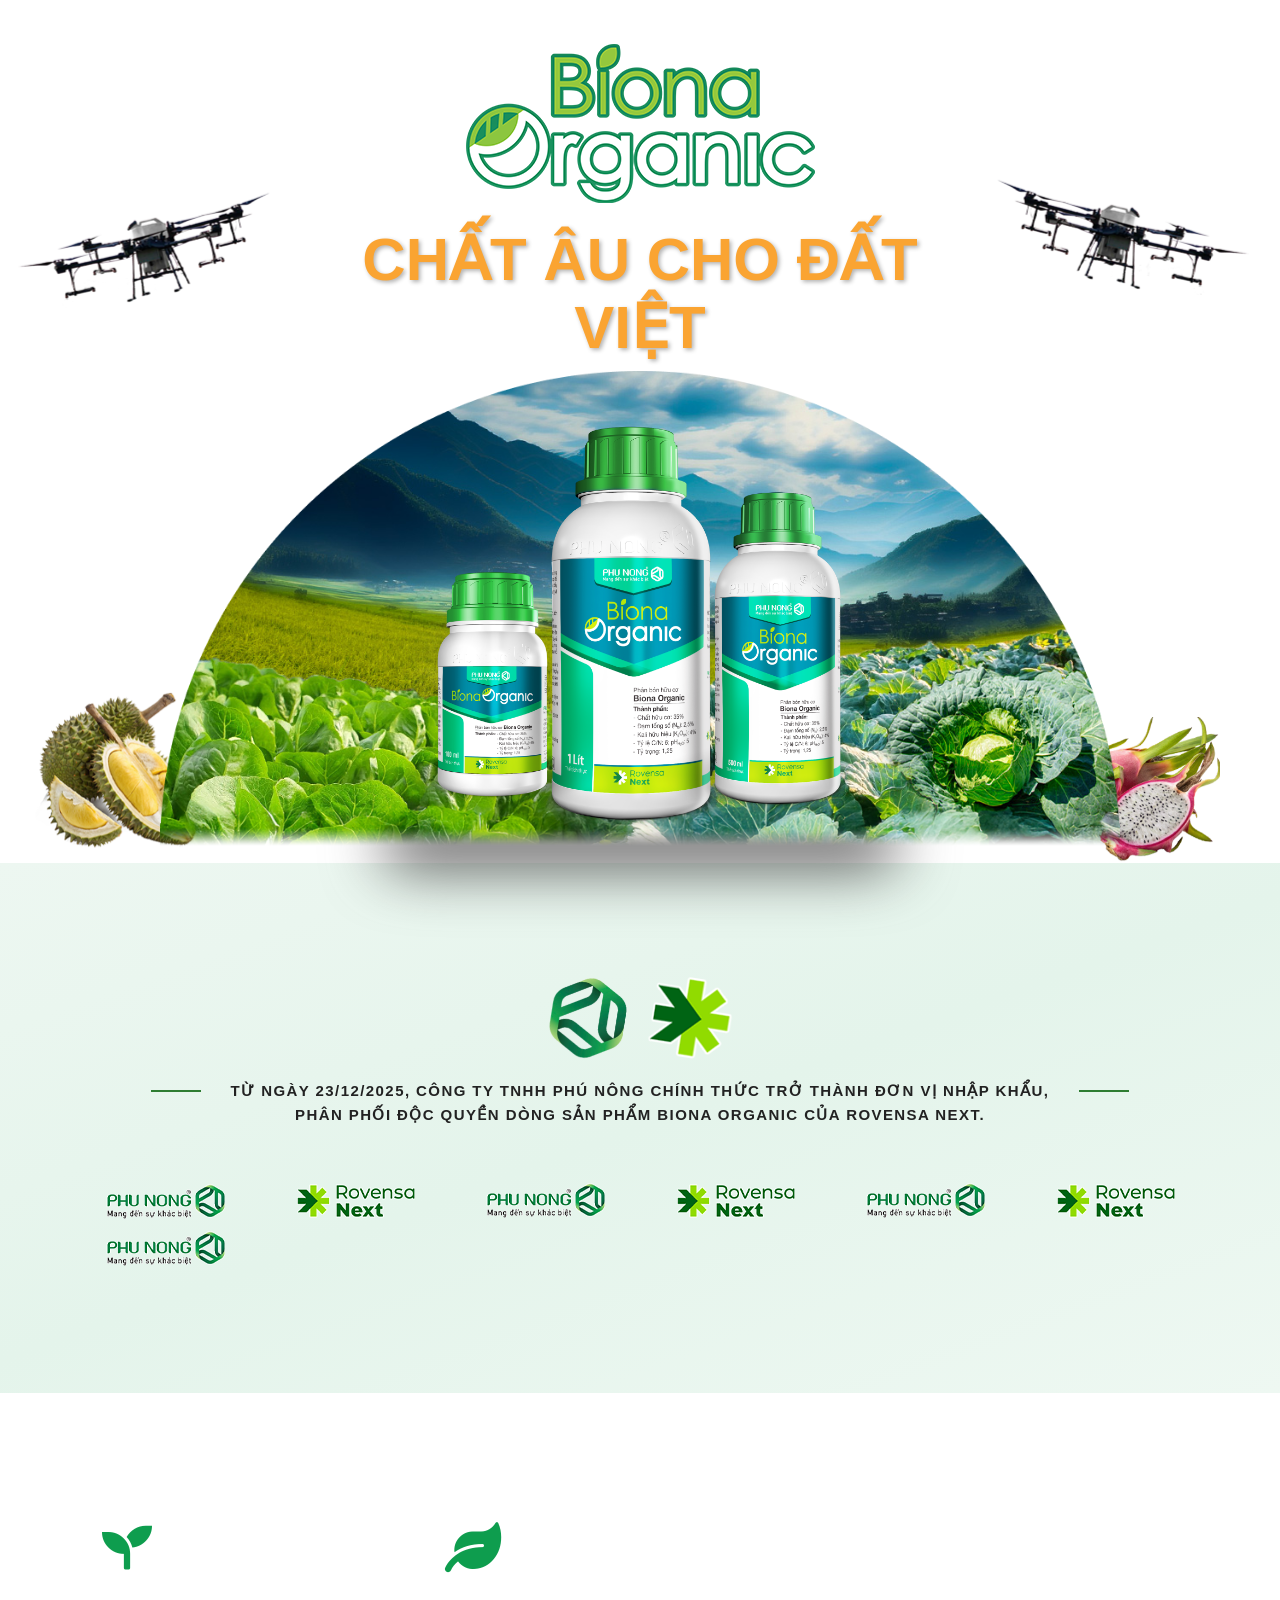
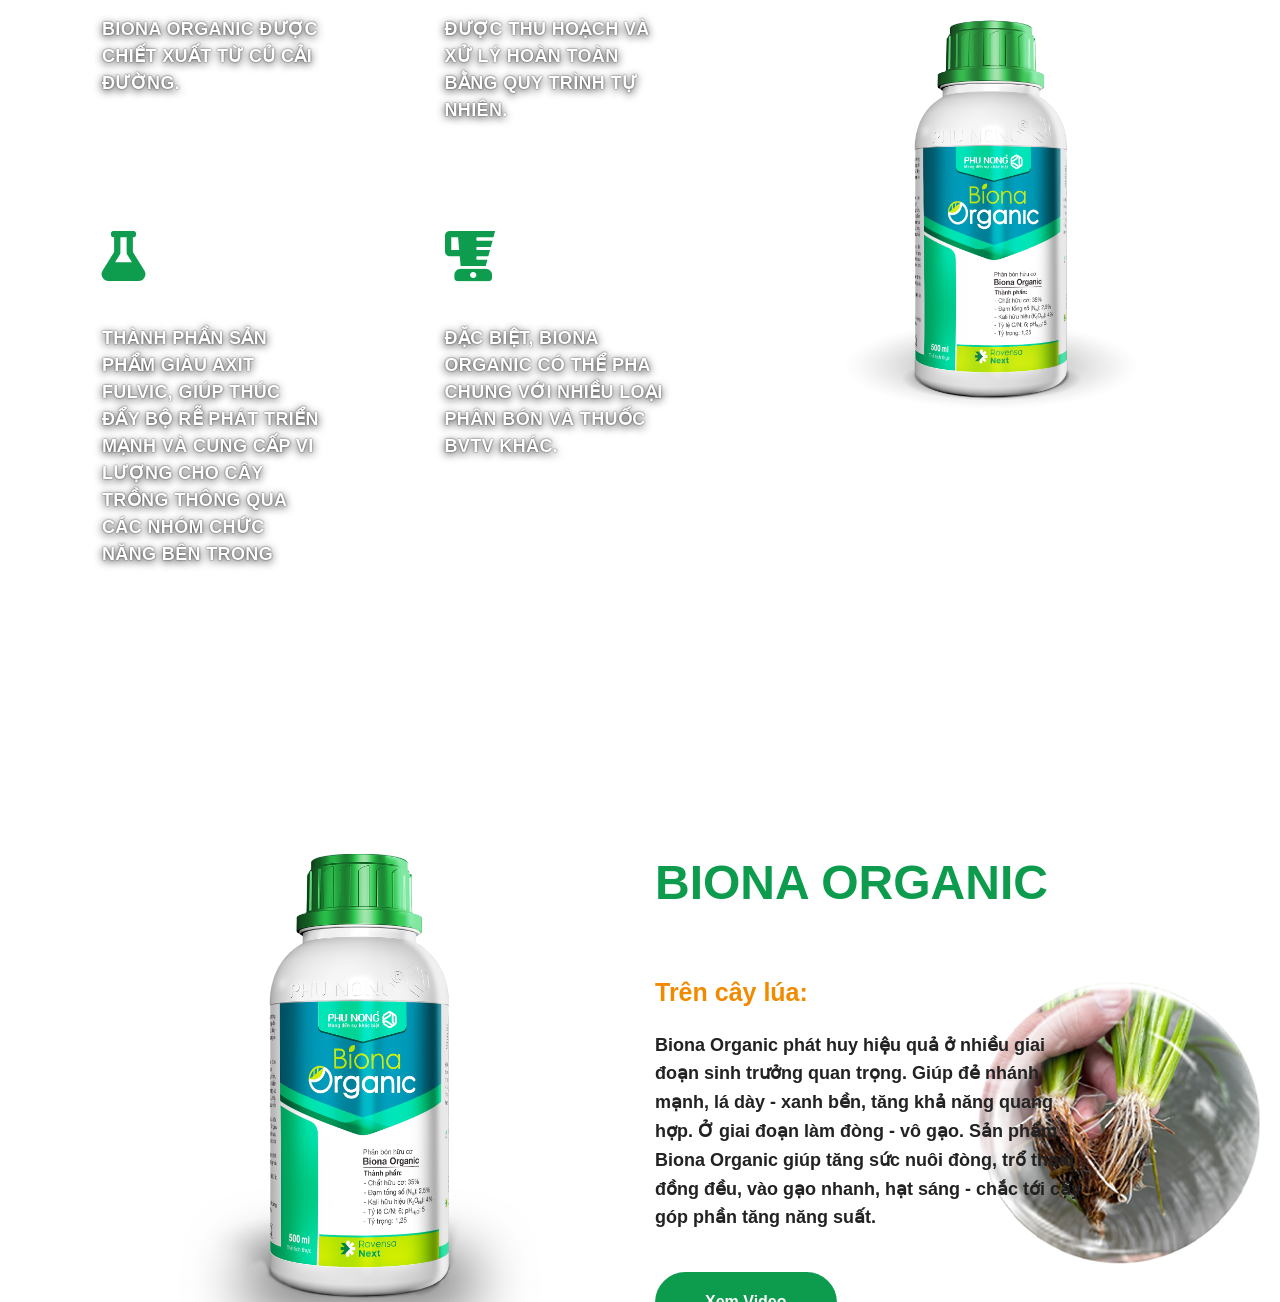
==== index.html @ 2aa94a80 "first commit" ====
<html xmlns="http://www.w3.org/1999/xhtml" lang="en">

<head>
	<meta http-equiv="Content-Type" content="text/html; charset=utf-8" />
	<meta name="description" content="HTTrack is an easy-to-use website mirror utility. It allows you to download a World Wide website from the Internet to a local directory,building recursively all structures, getting html, images, and other files from the server to your computer. Links are rebuiltrelatively so that you can freely browse to the local site (works with any browser). You can mirror several sites together so that you can jump from one toanother. You can, also, update an existing mirror site, or resume an interrupted download. The robot is fully configurable, with an integrated help" />
	<meta name="keywords" content="httrack, HTTRACK, HTTrack, winhttrack, WINHTTRACK, WinHTTrack, offline browser, web mirror utility, aspirateur web, surf offline, web capture, www mirror utility, browse offline, local  site builder, website mirroring, aspirateur www, internet grabber, capture de site web, internet tool, hors connexion, unix, dos, windows 95, windows 98, solaris, ibm580, AIX 4.0, HTS, HTGet, web aspirator, web aspirateur, libre, GPL, GNU, free software" />
	<title>Local index - HTTrack Website Copier</title>
  <!-- Mirror and index made by HTTrack Website Copier/3.49-2 [XR&CO'2014] -->
	<style type="text/css">
	<!--

body {
	margin: 0;  padding: 0;  margin-bottom: 15px;  margin-top: 8px;
	background: #77b;
}
body, td {
	font: 14px "Trebuchet MS", Verdana, Arial, Helvetica, sans-serif;
	}

#subTitle {
	background: #000;  color: #fff;  padding: 4px;  font-weight: bold; 
	}

#siteNavigation a, #siteNavigation .current {
	font-weight: bold;  color: #448;
	}
#siteNavigation a:link    { text-decoration: none; }
#siteNavigation a:visited { text-decoration: none; }

#siteNavigation .current { background-color: #ccd; }

#siteNavigation a:hover   { text-decoration: none;  background-color: #fff;  color: #000; }
#siteNavigation a:active  { text-decoration: none;  background-color: #ccc; }


a:link    { text-decoration: underline;  color: #00f; }
a:visited { text-decoration: underline;  color: #000; }
a:hover   { text-decoration: underline;  color: #c00; }
a:active  { text-decoration: underline; }

#pageContent {
	clear: both;
	border-bottom: 6px solid #000;
	padding: 10px;  padding-top: 20px;
	line-height: 1.65em;
	background-image: url(backblue.gif);
	background-repeat: no-repeat;
	background-position: top right;
	}

#pageContent, #siteNavigation {
	background-color: #ccd;
	}


.imgLeft  { float: left;   margin-right: 10px;  margin-bottom: 10px; }
.imgRight { float: right;  margin-left: 10px;   margin-bottom: 10px; }

hr { height: 1px;  color: #000;  background-color: #000;  margin-bottom: 15px; }

h1 { margin: 0;  font-weight: bold;  font-size: 2em; }
h2 { margin: 0;  font-weight: bold;  font-size: 1.6em; }
h3 { margin: 0;  font-weight: bold;  font-size: 1.3em; }
h4 { margin: 0;  font-weight: bold;  font-size: 1.18em; }

.blak { background-color: #000; }
.hide { display: none; }
.tableWidth { min-width: 400px; }

.tblRegular       { border-collapse: collapse; }
.tblRegular td    { padding: 6px;  background-image: url(fade.gif);  border: 2px solid #99c; }
.tblHeaderColor, .tblHeaderColor td { background: #99c; }
.tblNoBorder td   { border: 0; }


// -->
</style>

</head>

<table width="76%" border="0" align="center" cellspacing="0" cellpadding="3" class="tableWidth">
	<tr>
	<td id="subTitle">HTTrack Website Copier - Open Source offline browser</td>
	</tr>
</table>
<table width="76%" border="0" align="center" cellspacing="0" cellpadding="0" class="tableWidth">
<tr class="blak">
<td>
	<table width="100%" border="0" align="center" cellspacing="1" cellpadding="0">
	<tr>
	<td colspan="6"> 
		<table width="100%" border="0" align="center" cellspacing="0" cellpadding="10">
		<tr> 
		<td id="pageContent"> 
<!-- ==================== End prologue ==================== -->

	<meta name="generator" content="HTTrack Website Copier/3.x">
	<TITLE>Local index - HTTrack</TITLE>
</HEAD>
<BODY>
<H1 ALIGN=Center>Index of locally available sites:</H1>
	<TABLE BORDER="0" WIDTH="100%" CELLSPACING="1" CELLPADDING="0">
		<TR>
			<TD BACKGROUND="fade.gif">
				&middot;
					<A HREF="themegenix.net/html/suxnix/index.html">
						Suxnix - Health Supplement Landing Page
					</A>		
			</TD>
		</TR>
	</TABLE>
	<BR>
	<BR>
	<BR>
  	<H6 ALIGN="RIGHT">
	<I>Mirror and index made by HTTrack Website Copier [XR&amp;CO'2008]</I>
	</H6>
	<!-- Mirror and index made by HTTrack Website Copier/3.49-2 [XR&CO'2014] -->
	<!-- Thanks for using HTTrack Website Copier! -->
	<meta HTTP-EQUIV="Refresh" CONTENT="0; URL=themegenix.net/html/suxnix/index.html">


<!-- ==================== Start epilogue ==================== -->
		</td>
		</tr>
		</table>
	</td>
	</tr>
	</table>
</td>
</tr>
</table>

<table width="76%" border="0" align="center" valign="bottom" cellspacing="0" cellpadding="0">
	<tr>
	<td id="footer"><small>&copy; 2008 Xavier Roche & other contributors - Web Design: Leto Kauler.</small></td>
	</tr>
</table>

</body>

</html>
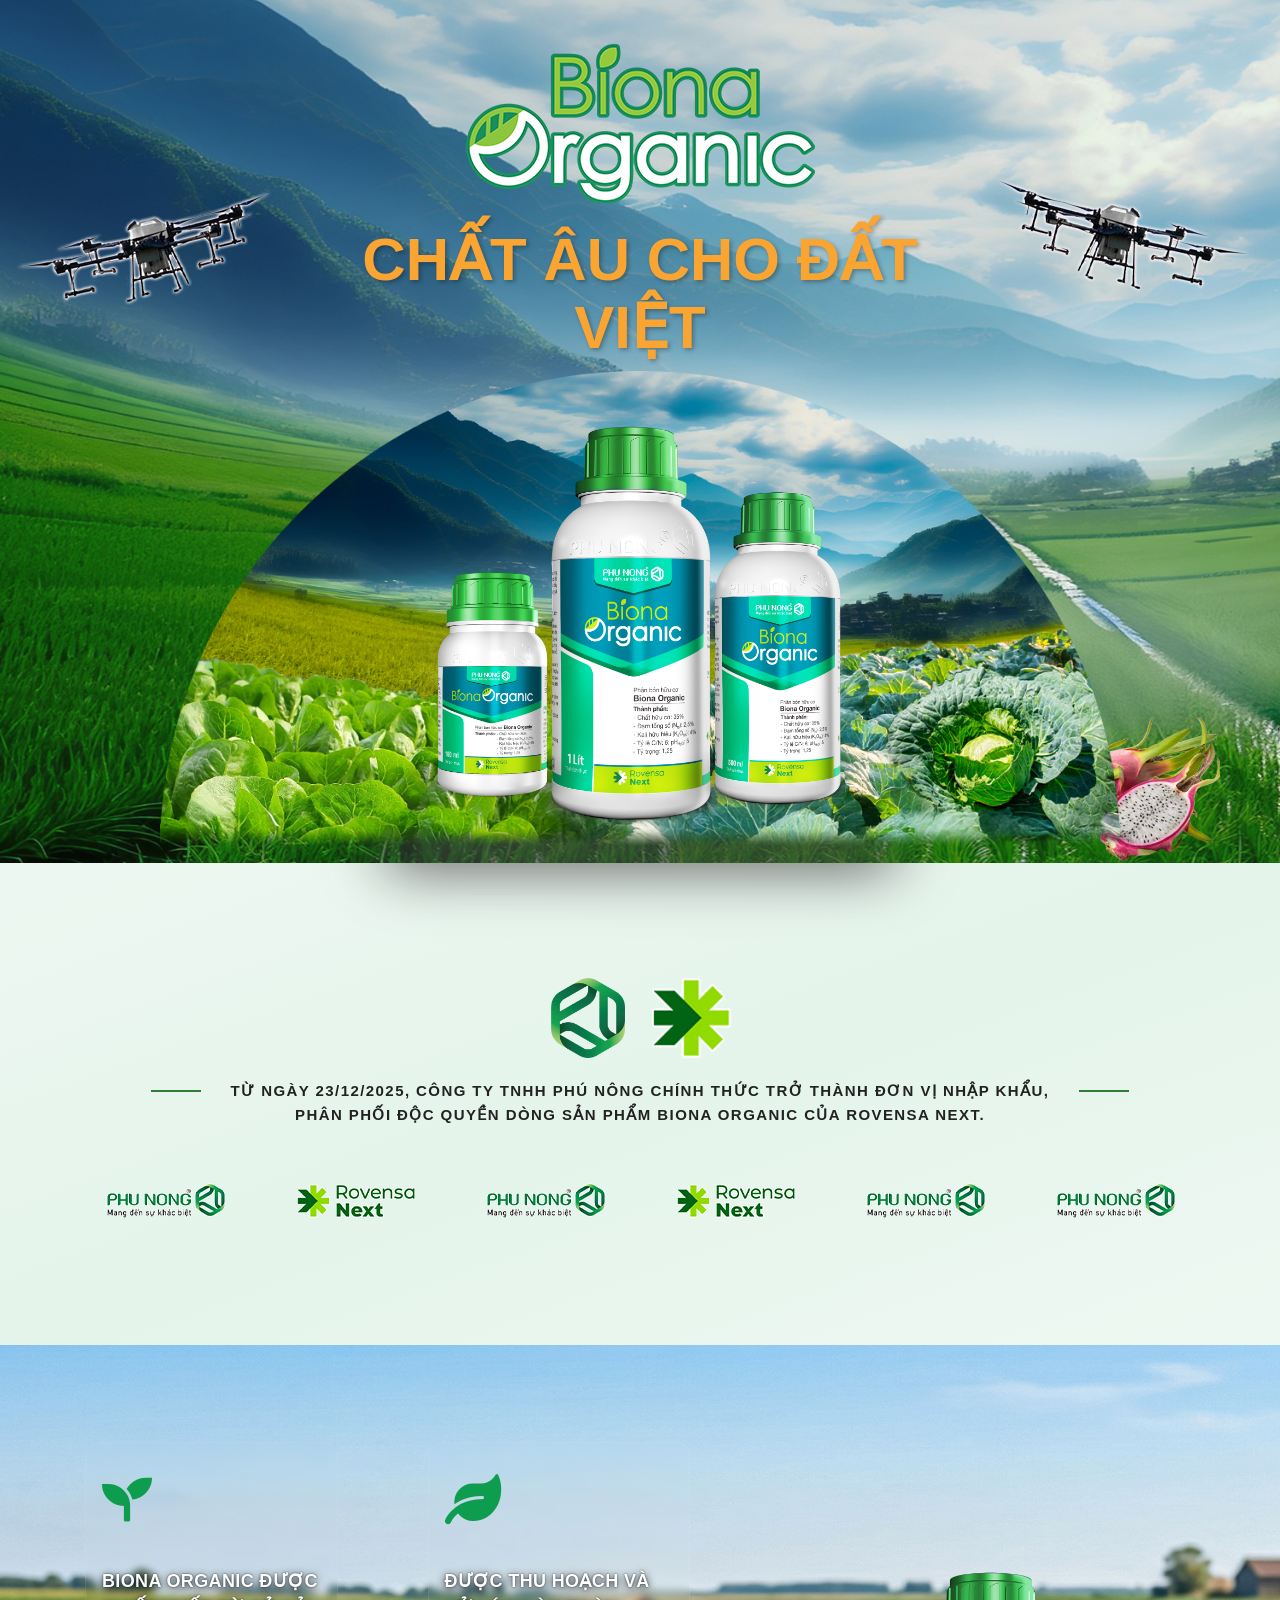
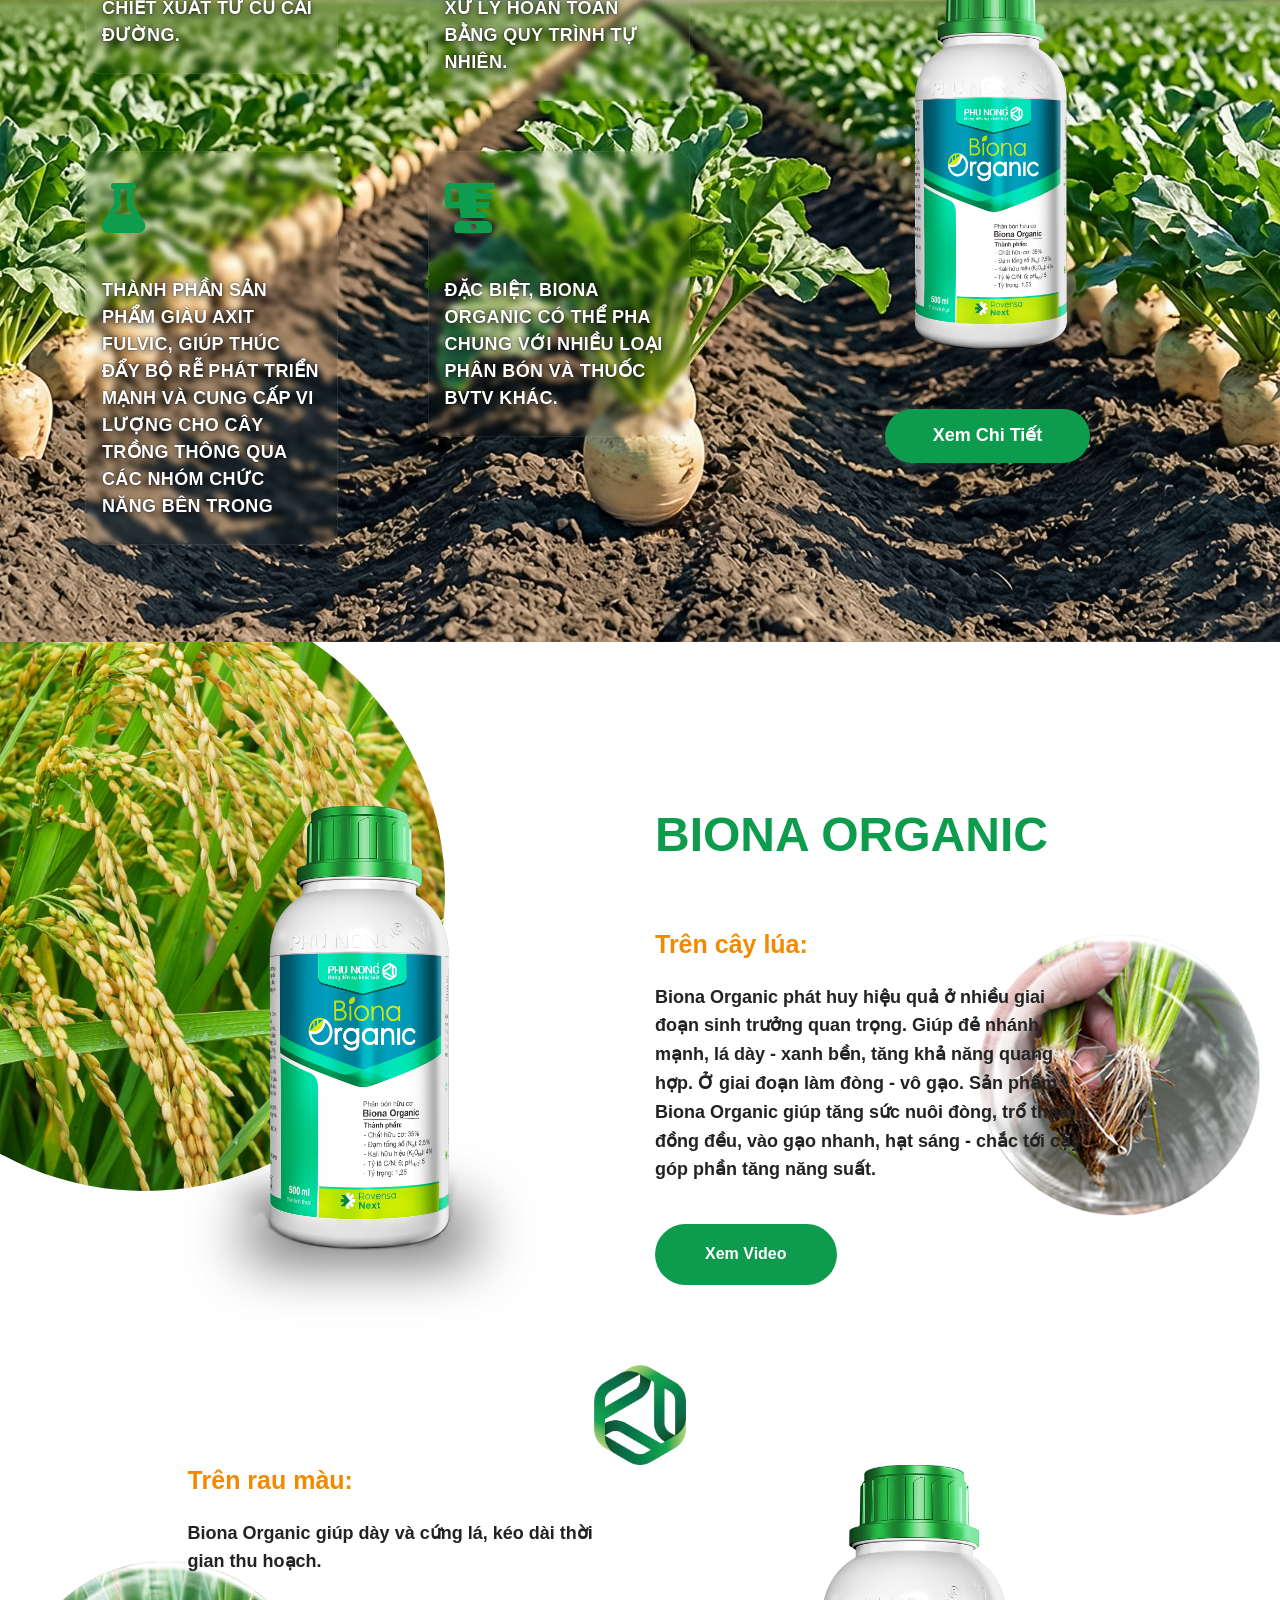
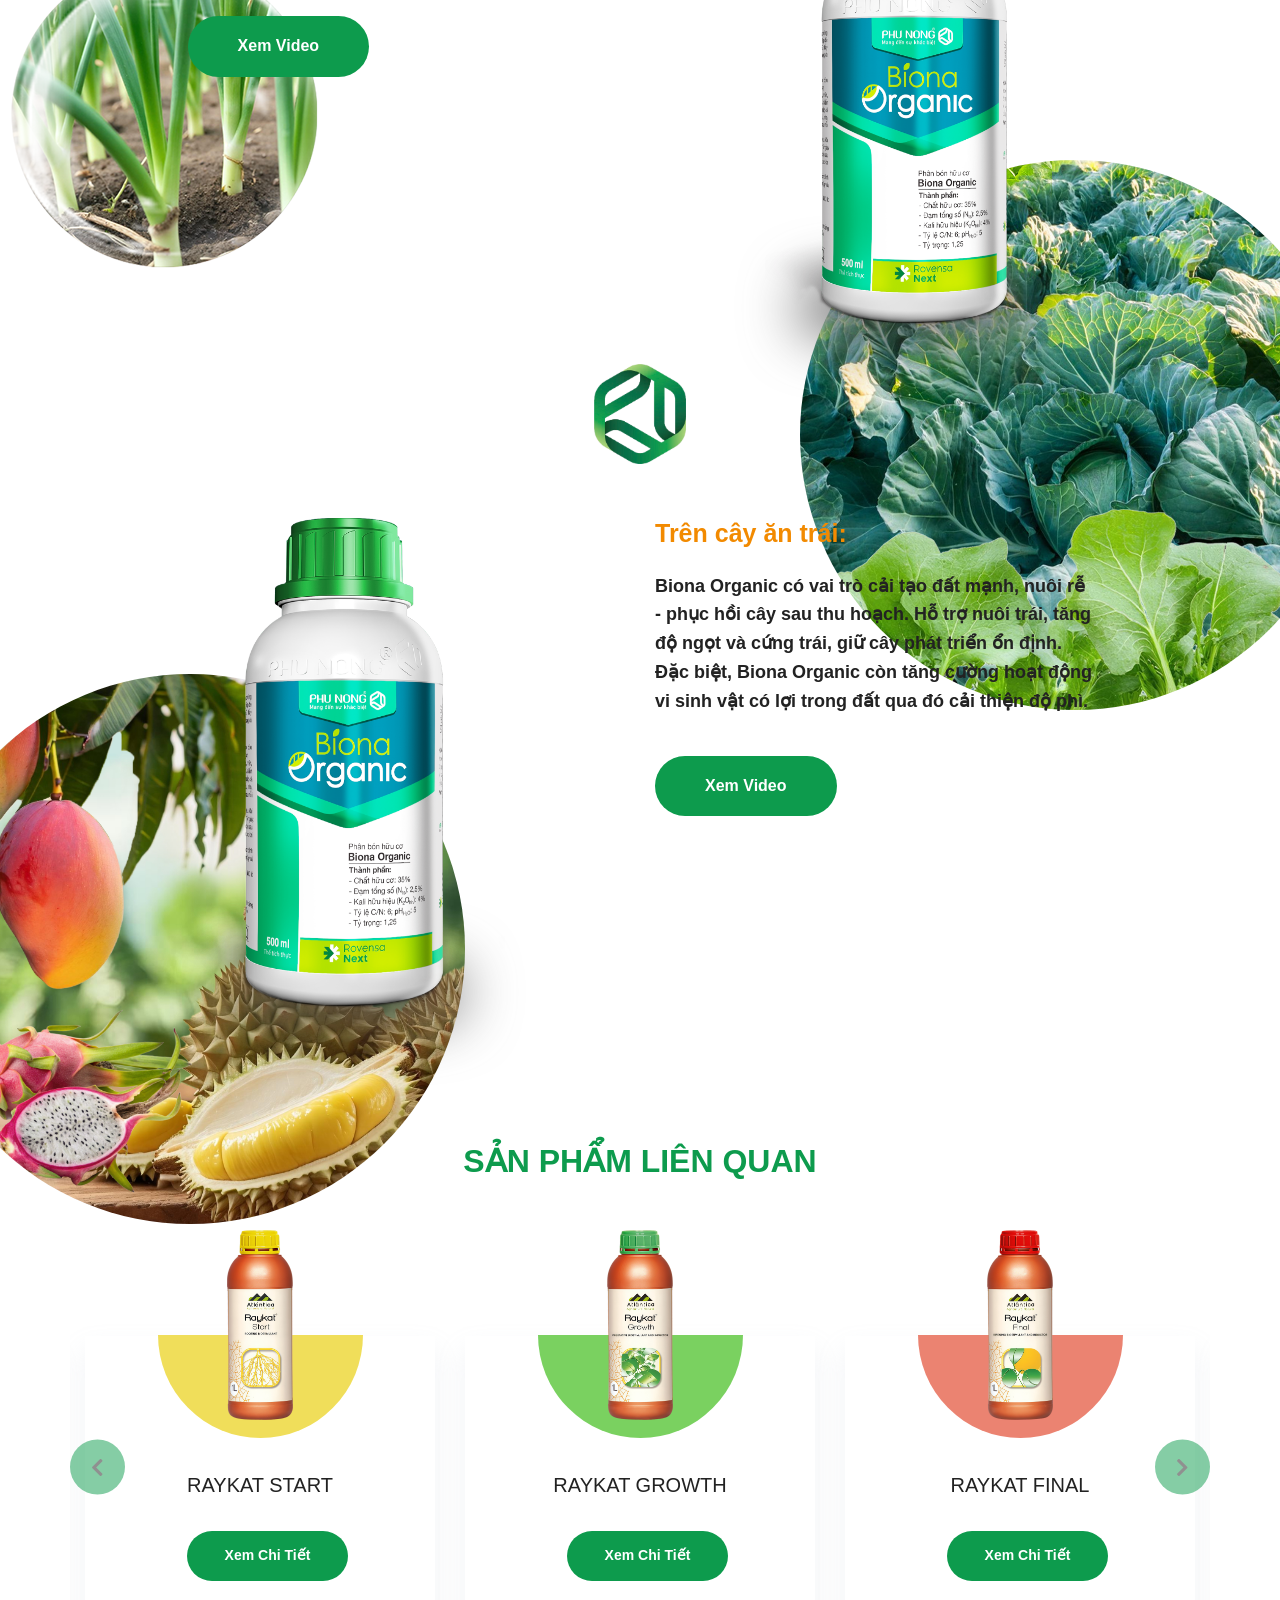
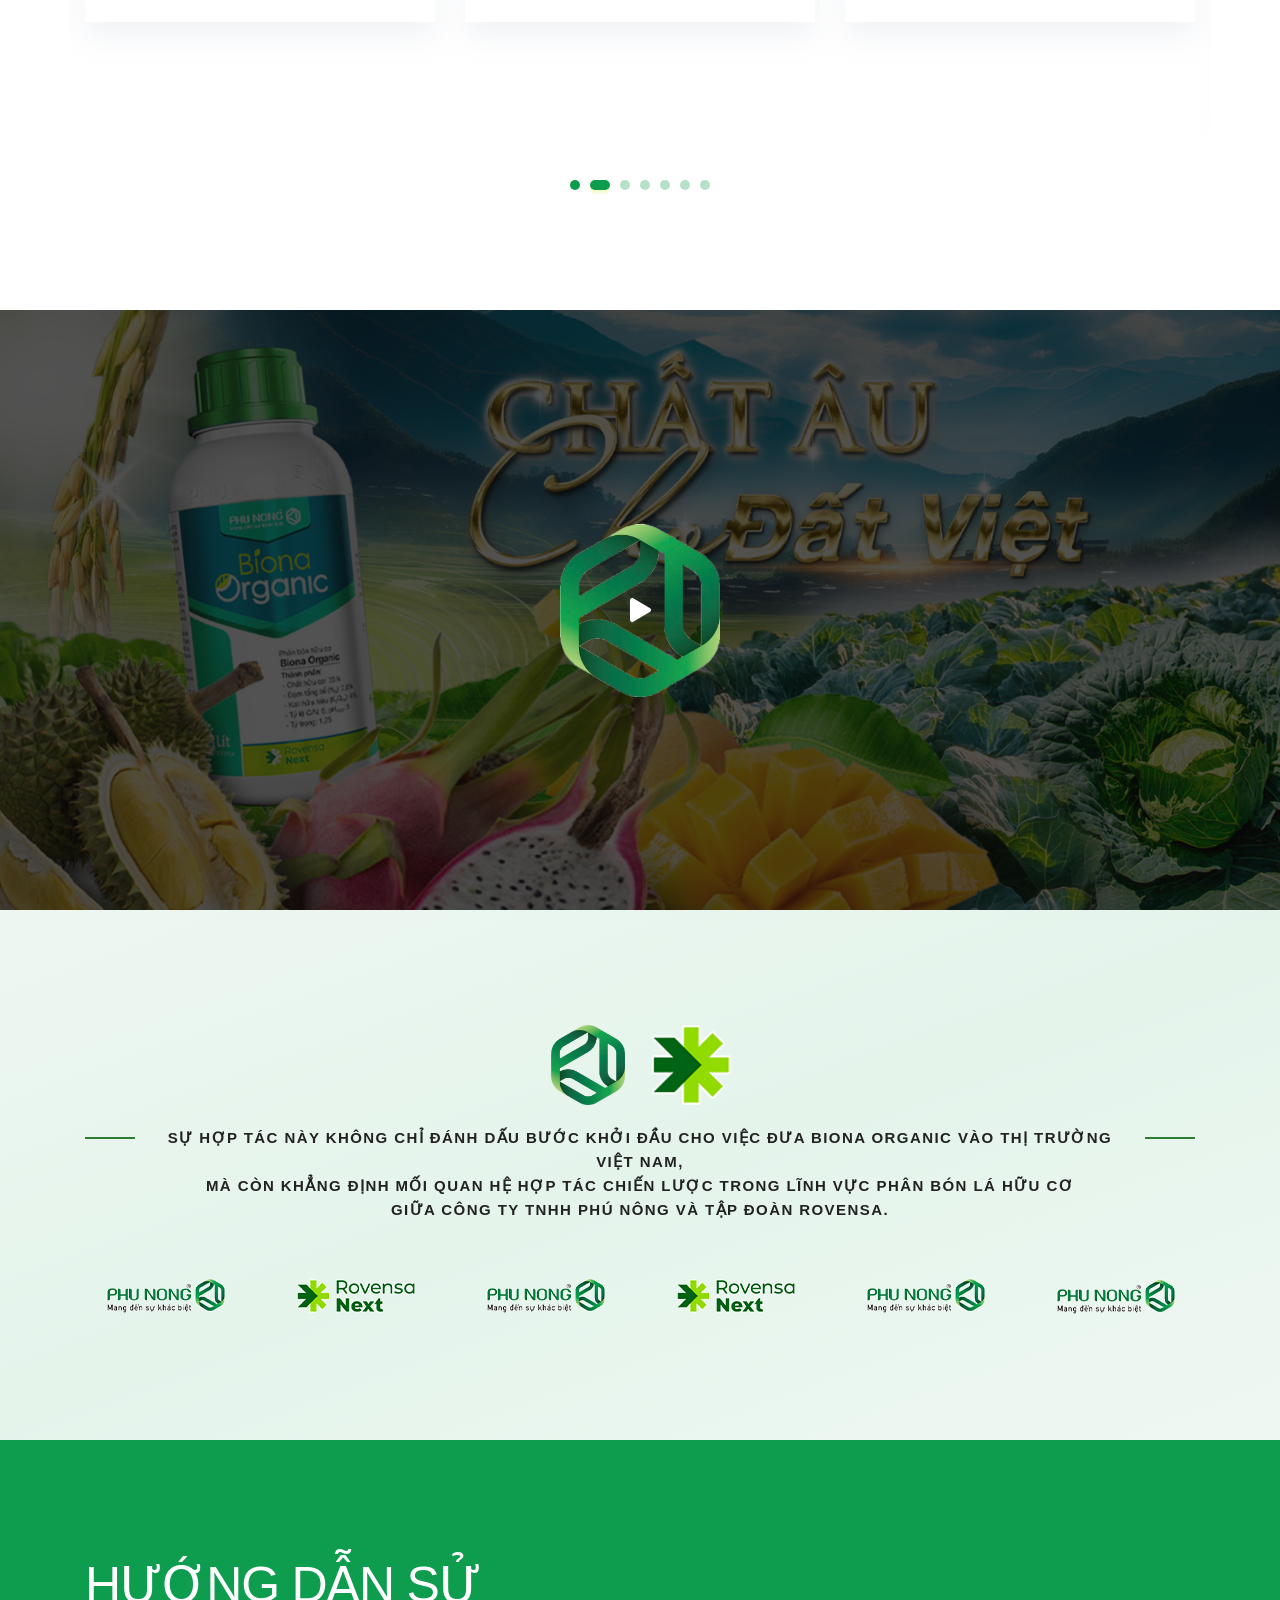
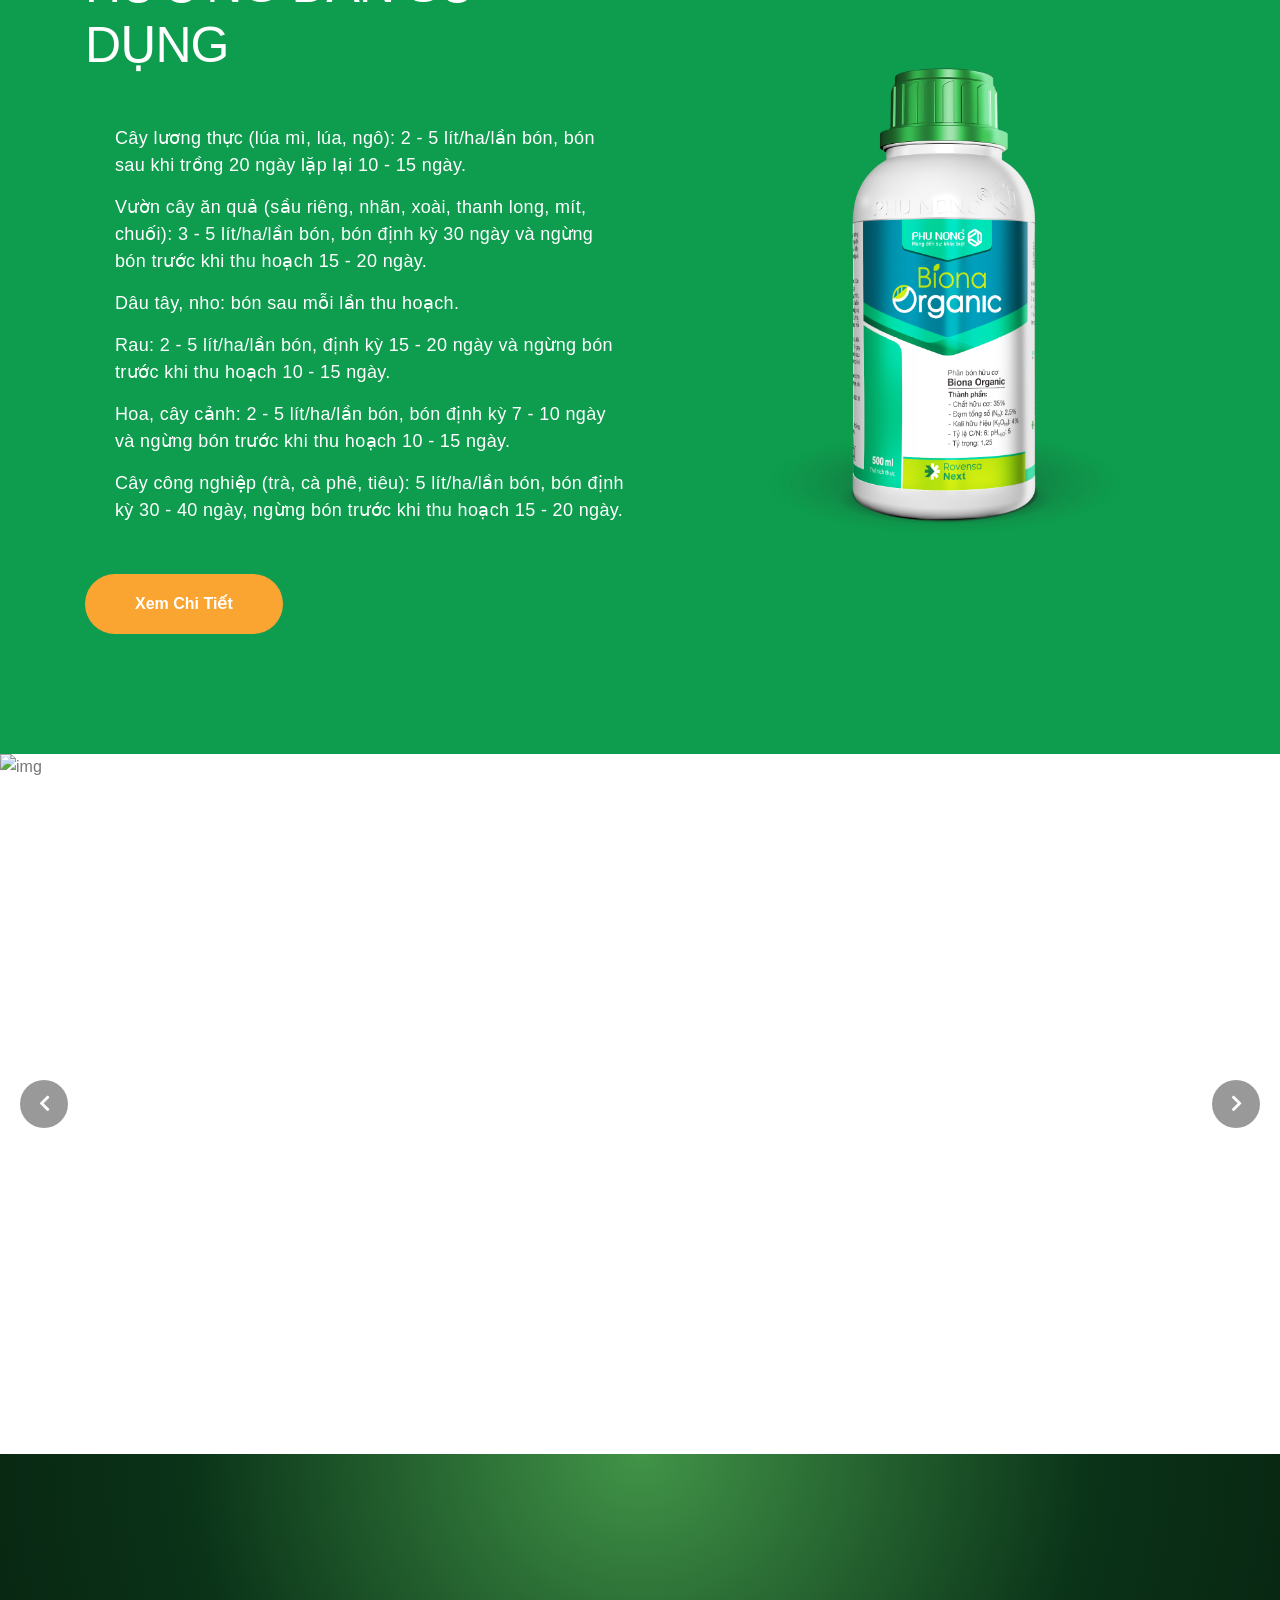
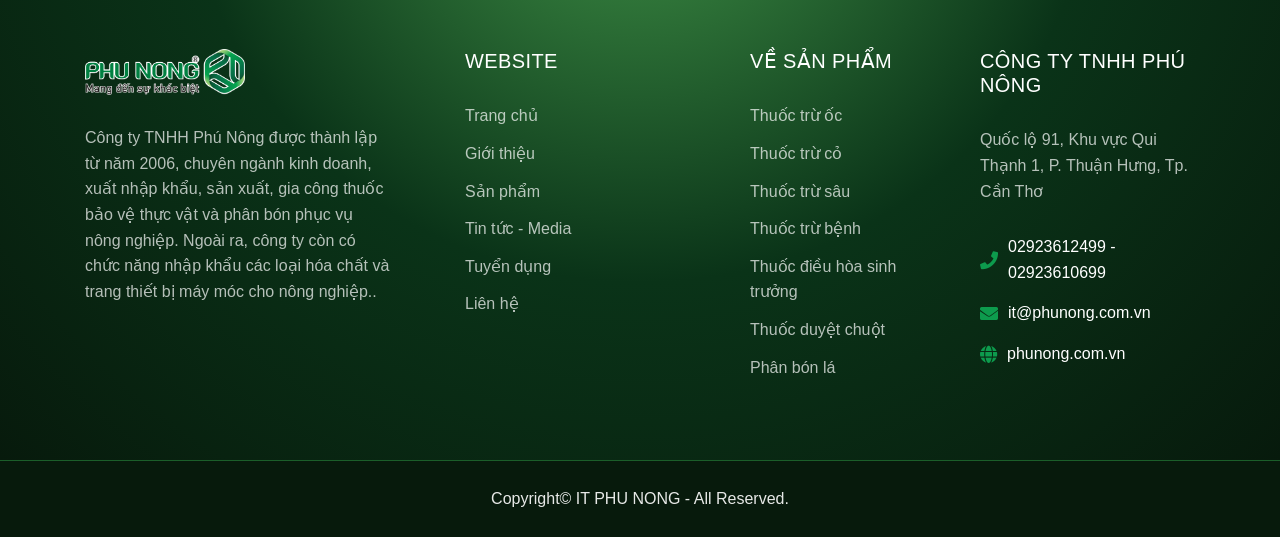
==== commit 7e366f4f: "update" ====
--- a/index.html
+++ b/index.html
@@ -1,144 +1,11 @@
-<html xmlns="http://www.w3.org/1999/xhtml" lang="en">
-
+<!DOCTYPE html>
+<html lang="en">
 <head>
-	<meta http-equiv="Content-Type" content="text/html; charset=utf-8" />
-	<meta name="description" content="HTTrack is an easy-to-use website mirror utility. It allows you to download a World Wide website from the Internet to a local directory,building recursively all structures, getting html, images, and other files from the server to your computer. Links are rebuiltrelatively so that you can freely browse to the local site (works with any browser). You can mirror several sites together so that you can jump from one toanother. You can, also, update an existing mirror site, or resume an interrupted download. The robot is fully configurable, with an integrated help" />
-	<meta name="keywords" content="httrack, HTTRACK, HTTrack, winhttrack, WINHTTRACK, WinHTTrack, offline browser, web mirror utility, aspirateur web, surf offline, web capture, www mirror utility, browse offline, local  site builder, website mirroring, aspirateur www, internet grabber, capture de site web, internet tool, hors connexion, unix, dos, windows 95, windows 98, solaris, ibm580, AIX 4.0, HTS, HTGet, web aspirator, web aspirateur, libre, GPL, GNU, free software" />
-	<title>Local index - HTTrack Website Copier</title>
-  <!-- Mirror and index made by HTTrack Website Copier/3.49-2 [XR&CO'2014] -->
-	<style type="text/css">
-	<!--
-
-body {
-	margin: 0;  padding: 0;  margin-bottom: 15px;  margin-top: 8px;
-	background: #77b;
-}
-body, td {
-	font: 14px "Trebuchet MS", Verdana, Arial, Helvetica, sans-serif;
-	}
-
-#subTitle {
-	background: #000;  color: #fff;  padding: 4px;  font-weight: bold; 
-	}
-
-#siteNavigation a, #siteNavigation .current {
-	font-weight: bold;  color: #448;
-	}
-#siteNavigation a:link    { text-decoration: none; }
-#siteNavigation a:visited { text-decoration: none; }
-
-#siteNavigation .current { background-color: #ccd; }
-
-#siteNavigation a:hover   { text-decoration: none;  background-color: #fff;  color: #000; }
-#siteNavigation a:active  { text-decoration: none;  background-color: #ccc; }
-
-
-a:link    { text-decoration: underline;  color: #00f; }
-a:visited { text-decoration: underline;  color: #000; }
-a:hover   { text-decoration: underline;  color: #c00; }
-a:active  { text-decoration: underline; }
-
-#pageContent {
-	clear: both;
-	border-bottom: 6px solid #000;
-	padding: 10px;  padding-top: 20px;
-	line-height: 1.65em;
-	background-image: url(backblue.gif);
-	background-repeat: no-repeat;
-	background-position: top right;
-	}
-
-#pageContent, #siteNavigation {
-	background-color: #ccd;
-	}
-
-
-.imgLeft  { float: left;   margin-right: 10px;  margin-bottom: 10px; }
-.imgRight { float: right;  margin-left: 10px;   margin-bottom: 10px; }
-
-hr { height: 1px;  color: #000;  background-color: #000;  margin-bottom: 15px; }
-
-h1 { margin: 0;  font-weight: bold;  font-size: 2em; }
-h2 { margin: 0;  font-weight: bold;  font-size: 1.6em; }
-h3 { margin: 0;  font-weight: bold;  font-size: 1.3em; }
-h4 { margin: 0;  font-weight: bold;  font-size: 1.18em; }
-
-.blak { background-color: #000; }
-.hide { display: none; }
-.tableWidth { min-width: 400px; }
-
-.tblRegular       { border-collapse: collapse; }
-.tblRegular td    { padding: 6px;  background-image: url(fade.gif);  border: 2px solid #99c; }
-.tblHeaderColor, .tblHeaderColor td { background: #99c; }
-.tblNoBorder td   { border: 0; }
-
-
-// -->
-</style>
-
+  <meta charset="utf-8" />
+  <meta http-equiv="refresh" content="0; url=themegenix.net/html/suxnix/index.html" />
+  <script>window.location.replace("themegenix.net/html/suxnix/index.html");</script>
 </head>
-
-<table width="76%" border="0" align="center" cellspacing="0" cellpadding="3" class="tableWidth">
-	<tr>
-	<td id="subTitle">HTTrack Website Copier - Open Source offline browser</td>
-	</tr>
-</table>
-<table width="76%" border="0" align="center" cellspacing="0" cellpadding="0" class="tableWidth">
-<tr class="blak">
-<td>
-	<table width="100%" border="0" align="center" cellspacing="1" cellpadding="0">
-	<tr>
-	<td colspan="6"> 
-		<table width="100%" border="0" align="center" cellspacing="0" cellpadding="10">
-		<tr> 
-		<td id="pageContent"> 
-<!-- ==================== End prologue ==================== -->
-
-	<meta name="generator" content="HTTrack Website Copier/3.x">
-	<TITLE>Local index - HTTrack</TITLE>
-</HEAD>
-<BODY>
-<H1 ALIGN=Center>Index of locally available sites:</H1>
-	<TABLE BORDER="0" WIDTH="100%" CELLSPACING="1" CELLPADDING="0">
-		<TR>
-			<TD BACKGROUND="fade.gif">
-				&middot;
-					<A HREF="themegenix.net/html/suxnix/index.html">
-						Suxnix - Health Supplement Landing Page
-					</A>		
-			</TD>
-		</TR>
-	</TABLE>
-	<BR>
-	<BR>
-	<BR>
-  	<H6 ALIGN="RIGHT">
-	<I>Mirror and index made by HTTrack Website Copier [XR&amp;CO'2008]</I>
-	</H6>
-	<!-- Mirror and index made by HTTrack Website Copier/3.49-2 [XR&CO'2014] -->
-	<!-- Thanks for using HTTrack Website Copier! -->
-	<meta HTTP-EQUIV="Refresh" CONTENT="0; URL=themegenix.net/html/suxnix/index.html">
-
-
-<!-- ==================== Start epilogue ==================== -->
-		</td>
-		</tr>
-		</table>
-	</td>
-	</tr>
-	</table>
-</td>
-</tr>
-</table>
-
-<table width="76%" border="0" align="center" valign="bottom" cellspacing="0" cellpadding="0">
-	<tr>
-	<td id="footer"><small>&copy; 2008 Xavier Roche & other contributors - Web Design: Leto Kauler.</small></td>
-	</tr>
-</table>
-
-</body>
-
+<body></body>
 </html>
 
 
